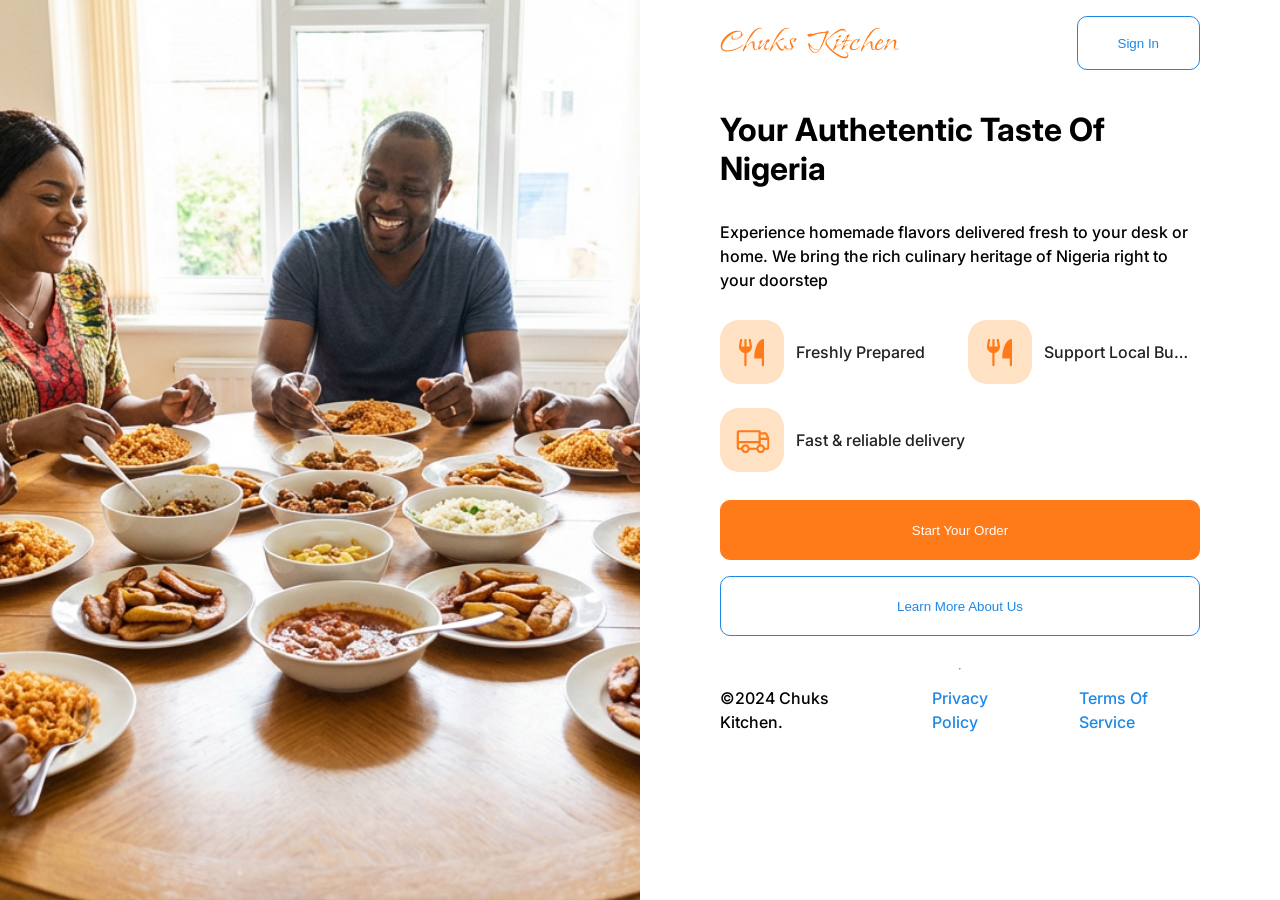
==== index.html @ c3dc555d "Started project and completed landing page" ====
<!DOCTYPE html>
<html>

<head>
    <meta charset='utf-8'>
    <meta http-equiv='X-UA-Compatible' content='IE=edge'>
    <title>Chuks Kitchen</title>
    <meta name='viewport' content='width=device-width, initial-scale=1'>
    <link rel='stylesheet' type='text/css' media='screen' href='main.css'>
</head>

<body>

    <div id="hero"></div>

    <div id="container">
        <header>
            <p class="header_text">Chuks Kitchen</p>
            <p><button id="myIndexButton">Sign In</button></p>
        </header>

        <div id="article">
            <p id="heading">Your Authetentic Taste Of Nigeria</p>
            <p id="main_article">
                Experience homemade flavors delivered fresh to your desk or home. We bring the rich culinary heritage of
                Nigeria right to your doorstep
            </p>

        </div>

        <div class="items-grid">
            <div class="item">
                <img src="images/utensils_list.svg" alt="">
                <span class="item-label">Freshly Prepared</span>
            </div>
            <div class="item">
                <img src="images/utensils_list.svg" alt="">
                <span class="item-label">Support Local Business</span>
            </div>
            <div class="item">
                <img src="images/delivery.svg" alt="">
                <span class="item-label">Fast &amp; reliable delivery</span>
            </div>
        </div>

        <div class="frame-button">
            <p><button id="order-button" class="buttons">Start Your Order </button></button></p>
            <p><button id="learn-button" class="buttons">Learn More About Us </button></button></p>
        </div>

        <hr>
        <footer>
            <div id="copy">&copy;2024 Chuks Kitchen.</div>
            <div class="privacy">Privacy Policy</div>
            <div class="privacy">Terms Of Service</div>
        </footer>
    </div>

    <script src='script.js'></script>
</body>

</html>
---- main.css ----
/* Styles */
@import url('https://fonts.googleapis.com/css2?family=Island+Moments&display=swap');
@import url('https://fonts.googleapis.com/css2?family=Inter:ital,opsz,wght@0,14..32,100..900;1,14..32,100..900&display=swap');

html {
    width: 100%;
    height: 100vh;
}

body {
    width: 100%;
    height: 100%;
    display: flex;
    flex-direction: row;
    margin: 0;
    padding: 0;
    box-sizing: border-box;
    overflow: hidden;
    font-family: "Inter", sans-serif;
}

#hero {
    height: 100%;
    width: 50%;
    background-image: url(images/welcome_onboarding.png);
    background-size: cover;
    background-position: center;
}

#container {
    width: 50%;
    height: 100%;
    padding: 1em 5em;
    box-sizing: border-box;
    display: flex;
    flex-direction: column;
    gap: 0.5em;
}

#container header {
    width: 100%;
    display: flex;
    flex-direction: row;
    justify-content: space-between;
    align-items: center;
    height: 54px;
    padding: 0;
    margin: 0;
}

#container header p {
    margin: 0;
    height: 100%;
    display: flex;
    align-items: center;
}

#container header p.header_text {
    font-family: "Island Moments", cursive;
    font-weight: 400;
    font-size: 40px;
    color: #FF7A18;
}

#container header p button#myIndexButton {
    height: 100%;
    border: 1px solid #1E88E5;
    color: #1E88E5;
    background-color: white;
    padding: 1em 3em;
    border-radius: 10px;
    cursor: pointer;
    transition: all 0.3s ease;
}

#container header p button#myIndexButton:hover {
    background-color: #1E88E5;
    border: 1px solid #1E88E5;
    color: white;
}

#container #article p#heading {
    font-size: 32px;
    font-weight: 700;
    font-style: bold;
}

#container #article p#main_article {
    font-size: 16px;
    line-height: 24px;
    font-weight: 500;
    font-style: medium;
}

.items-grid {
    display: grid;
    grid-template-columns: repeat(2, 1fr);
    gap: 1rem;
    align-items: start;
    justify-items: center;
}

.items-grid .item:last-child {
    grid-column: 1 / -1;
}

#container .frame-button {
    width: 100%;
}

#container .frame-button p button.buttons {
    border: 1px solid black;
    width: 100%;
    height: 60px;
    border-radius: 10px;
    cursor: pointer;
}

#container .frame-button p button.buttons#order-button {
    border: 1px solid #FF7A18;
    color: white;
    background-color: #FF7A18;
}

#container .frame-button p button.buttons#learn-button {
    border: 1px solid #FF7A18;
    color: white;
    background-color: #FF7A18;
    transition: all 0.3s ease;
    border: 1px solid #1E88E5;
    color: #1E88E5;
    background-color: white;
}

#container footer {
    display: flex;
    flex-direction: row;
    gap: 3em;
    font-weight: 500;
    font-style: medium;
    font-size: 16px;
    line-height: 24px;
}

#container footer .privacy {
    color: #1E88E5;
    cursor: pointer;
}

#container footer .privacy:hover {
    text-decoration: dotted;
}

/* Collapse to one column on narrow screens */
@media (max-width: 700px) {
    .items-grid {
        grid-template-columns: 1fr;
    }
}

/* Individual item styling to center SVG and text */
.item {
    display: flex;
    flex-direction: row;
    align-items: center;
    gap: 0.75rem;
    padding: 0.25rem 0.5rem;
    width: 100%;
    min-width: 0;
}

.item img {
    width: 64px;
    height: auto;
    display: block;
    flex: 0 0 64px;
}

.item-label {
    position: static;
    transform: none;
    display: inline-block;
    color: #222;
    text-align: left;
    white-space: nowrap;
    overflow: hidden;
    text-overflow: ellipsis;
    max-width: calc(100% - 84px);
    font-size: 16px;
    line-height: 24px;
    font-weight: 500;
    font-style: medium;
}
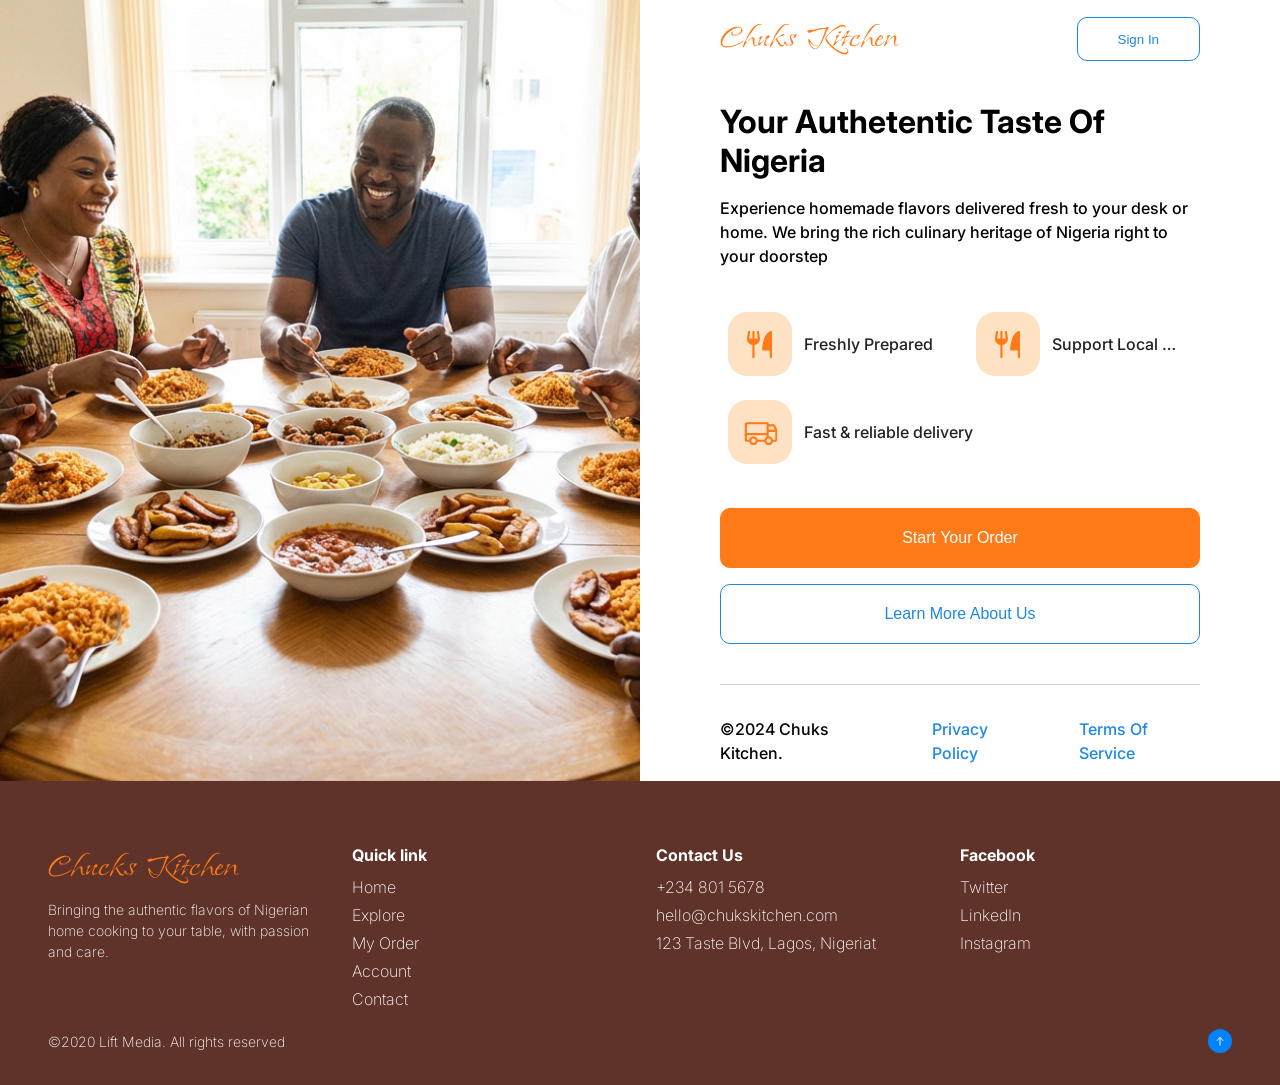
==== commit 376345e3: "Corrected errors in landing pade, started and completed signin page" ====
--- a/index.html
+++ b/index.html
@@ -2,61 +2,114 @@
 <html>
 
 <head>
-    <meta charset='utf-8'>
-    <meta http-equiv='X-UA-Compatible' content='IE=edge'>
+    <meta charset="utf-8">
+    <meta http-equiv="X-UA-Compatible" content="IE=edge">
     <title>Chuks Kitchen</title>
-    <meta name='viewport' content='width=device-width, initial-scale=1'>
-    <link rel='stylesheet' type='text/css' media='screen' href='main.css'>
+    <meta name="viewport" content="width=device-width, initial-scale=1">
+    <link rel="stylesheet" type="text/css" media="screen" href="styles/main.css">
 </head>
 
 <body>
+    <!-- ========== MAIN HERO SECTION ========== -->
+    <div class="top">
+        <div id="hero"></div>
 
-    <div id="hero"></div>
+        <!-- ========== MAIN CONTAINER ========== -->
+        <div id="container">
+            <!-- HEADER -->
+            <header>
+                <p class="brand-name">Chuks Kitchen</p>
+                <p><a href="signin.html"><button id="myIndexButton">Sign In</button></a></p>
+            </header>
 
-    <div id="container">
-        <header>
-            <p class="header_text">Chuks Kitchen</p>
-            <p><button id="myIndexButton">Sign In</button></p>
-        </header>
+            <!-- HERO ARTICLE -->
+            <div id="article">
+                <p id="heading">Your Authetentic Taste Of Nigeria</p>
+                <p id="main_article">
+                    Experience homemade flavors delivered fresh to your desk or home. We bring the rich culinary
+                    heritage of Nigeria right to your doorstep
+                </p>
+            </div>
 
-        <div id="article">
-            <p id="heading">Your Authetentic Taste Of Nigeria</p>
-            <p id="main_article">
-                Experience homemade flavors delivered fresh to your desk or home. We bring the rich culinary heritage of
-                Nigeria right to your doorstep
-            </p>
+            <!-- FEATURES GRID -->
+            <div class="items-grid">
+                <div class="item">
+                    <img src="images/utensils_list.svg" alt="Freshly Prepared">
+                    <span class="item-label">Freshly Prepared</span>
+                </div>
+                <div class="item">
+                    <img src="images/utensils_list.svg" alt="Support Local Business">
+                    <span class="item-label">Support Local Business</span>
+                </div>
+                <div class="item">
+                    <img src="images/delivery.svg" alt="Fast & reliable delivery">
+                    <span class="item-label">Fast &amp; reliable delivery</span>
+                </div>
+            </div>
 
+            <!-- CALL-TO-ACTION BUTTONS -->
+            <div class="frame-button">
+                <p><button id="order-button" class="buttons">Start Your Order</button></p>
+                <p><button id="learn-button" class="buttons">Learn More About Us</button></p>
+            </div>
+
+            <!-- FOOTER LINKS -->
+            <footer>
+                <hr class="container-footer-divider">
+                <div id="copy">&copy;2024 Chuks Kitchen.</div>
+                <div class="privacy">Privacy Policy</div>
+                <div class="privacy">Terms Of Service</div>
+            </footer>
         </div>
+    </div>
 
-        <div class="items-grid">
-            <div class="item">
-                <img src="images/utensils_list.svg" alt="">
-                <span class="item-label">Freshly Prepared</span>
+    <!-- ========== PAGE FOOTER ========== -->
+    <footer id="body-footer">
+        <!-- FOOTER CONTENT SECTION -->
+        <div id="footer-lists">
+            <!-- TESTIMONIAL SECTION -->
+            <div id="testimonial">
+                <p class="brand-name">Chucks Kitchen</p>
+                <p>
+                    Bringing the authentic flavors of Nigerian home cooking to your table, with passion and care.
+                </p>
             </div>
-            <div class="item">
-                <img src="images/utensils_list.svg" alt="">
-                <span class="item-label">Support Local Business</span>
+
+            <!-- QUICK LINKS SECTION -->
+            <div id="quick-link">
+                <p>Quick link</p>
+                <p>Home</p>
+                <p>Explore</p>
+                <p>My Order</p>
+                <p>Account</p>
+                <p>Contact</p>
             </div>
-            <div class="item">
-                <img src="images/delivery.svg" alt="">
-                <span class="item-label">Fast &amp; reliable delivery</span>
+
+            <!-- CONTACT INFO SECTION -->
+            <div id="contact-us">
+                <p>Contact Us</p>
+                <p id="phone">+234 801 5678</p>
+                <p id="mail">hello@chukskitchen.com</p>
+                <p id="address">123 Taste Blvd, Lagos, Nigeriat</p>
+            </div>
+
+            <!-- SOCIAL LINKS SECTION -->
+            <div id="social">
+                <p>Facebook</p>
+                <p>Twitter</p>
+                <p>LinkedIn</p>
+                <p>Instagram</p>
             </div>
         </div>
 
-        <div class="frame-button">
-            <p><button id="order-button" class="buttons">Start Your Order </button></button></p>
-            <p><button id="learn-button" class="buttons">Learn More About Us </button></button></p>
+        <!-- FOOTER BOTTOM SECTION -->
+        <div id="copyright-section">
+            <div id="copyright">&copy;2020 Lift Media. All rights reserved</div>
+            <a href="#top" id="to-top-link"><img id="to-top" src="images/to_top.svg" alt="Back to top"></a>
         </div>
+    </footer>
 
-        <hr>
-        <footer>
-            <div id="copy">&copy;2024 Chuks Kitchen.</div>
-            <div class="privacy">Privacy Policy</div>
-            <div class="privacy">Terms Of Service</div>
-        </footer>
-    </div>
-
-    <script src='script.js'></script>
+    <script src="script.js"></script>
 </body>
 
 </html>
--- a/styles/main.css
+++ b/styles/main.css
@@ -0,0 +1,388 @@
+/* ============================================
+   IMPORTS & VARIABLES
+   ============================================ */
+
+@import url('https://fonts.googleapis.com/css2?family=Island+Moments&display=swap');
+@import url('https://fonts.googleapis.com/css2?family=Inter:ital,opsz,wght@0,14..32,100..900;1,14..32,100..900&display=swap');
+
+:root {
+    --color-primary: #FF7A18;
+    --color-secondary: #1E88E5;
+    --color-dark-bg: #60332a;
+    --color-text-dark: #222;
+    --color-text-light: #666;
+    --color-white: white;
+
+    --font-brand: "Island Moments", cursive;
+    --font-body: "Inter", sans-serif;
+
+    --border-radius: 10px;
+    --transition-duration: 0.3s;
+}
+
+/* ============================================
+   RESET & BASE STYLES
+   ============================================ */
+
+a {
+    text-decoration: none;
+}
+
+a:hover {
+    text-decoration: none;
+}
+
+html {
+    width: 100%;
+    height: 100vh;
+    scroll-behavior: smooth;
+}
+
+body {
+    width: 100%;
+    height: 100%;
+    display: flex;
+    flex-direction: column;
+    margin: 0;
+    padding: 0;
+    box-sizing: border-box;
+    font-family: var(--font-body);
+}
+
+* {
+    box-sizing: border-box;
+}
+
+/* ============================================
+   LAYOUT SECTIONS
+   ============================================ */
+
+.top {
+    flex: 1;
+    width: 100%;
+    display: flex;
+    flex-direction: row;
+}
+
+#hero {
+    height: 100%;
+    width: 50%;
+    background-image: url(../images/welcome_onboarding.png);
+    background-size: cover;
+    background-position: center;
+    flex-shrink: 0;
+}
+
+/* ============================================
+   MAIN CONTAINER
+   ============================================ */
+
+#container {
+    width: 50%;
+    height: 100%;
+    padding: 1em 5em;
+    display: flex;
+    flex-direction: column;
+    gap: 2.5rem;
+}
+
+/* ============================================
+   HEADER
+   ============================================ */
+
+#container header {
+    width: 100%;
+    display: flex;
+    flex-direction: row;
+    justify-content: space-between;
+    align-items: center;
+    height: 100%;
+    padding: 0;
+    margin: 0;
+}
+
+#container header p {
+    margin: 0;
+    height: 100%;
+    display: flex;
+    align-items: center;
+}
+
+.brand-name {
+    font-family: var(--font-brand);
+    font-weight: 400;
+    font-size: 40px;
+    color: var(--color-primary);
+}
+
+#myIndexButton {
+    height: 100%;
+    border: 1px solid var(--color-secondary);
+    color: var(--color-secondary);
+    background-color: var(--color-white);
+    padding: 1em 3em;
+    border-radius: var(--border-radius);
+    cursor: pointer;
+    transition: all var(--transition-duration) ease;
+}
+
+#myIndexButton:hover {
+    background-color: var(--color-secondary);
+    color: var(--color-white);
+}
+
+/* ============================================
+   ARTICLE SECTION
+   ============================================ */
+
+#article {
+    display: flex;
+    flex-direction: column;
+    gap: 1rem;
+}
+
+#article #heading {
+    font-size: 32px;
+    font-weight: 700;
+    margin: 0;
+}
+
+#article #main_article {
+    font-size: 16px;
+    line-height: 24px;
+    font-weight: 500;
+    margin: 0;
+}
+
+/* ============================================
+   FEATURES GRID
+   ============================================ */
+
+.items-grid {
+    display: grid;
+    grid-template-columns: repeat(2, 1fr);
+    gap: 1rem;
+    align-items: start;
+    justify-items: center;
+}
+
+.items-grid .item:last-child {
+    grid-column: 1 / -1;
+}
+
+.item {
+    display: flex;
+    flex-direction: row;
+    align-items: center;
+    gap: 0.75rem;
+    padding: 0.25rem 0.5rem;
+    width: 100%;
+    min-width: 0;
+}
+
+.item img {
+    width: 64px;
+    height: auto;
+    display: block;
+    flex: 0 0 64px;
+}
+
+.item-label {
+    display: inline-block;
+    color: var(--color-text-dark);
+    text-align: left;
+    white-space: nowrap;
+    overflow: hidden;
+    text-overflow: ellipsis;
+    max-width: calc(100% - 84px);
+    font-size: 16px;
+    line-height: 24px;
+    font-weight: 500;
+}
+
+/* ============================================
+   BUTTONS
+   ============================================ */
+
+.frame-button {
+    width: 100%;
+    display: flex;
+    flex-direction: column;
+    gap: 1rem;
+}
+
+.frame-button p {
+    margin: 0;
+}
+
+.buttons {
+    width: 100%;
+    height: 60px;
+    border-radius: var(--border-radius);
+    cursor: pointer;
+    transition: all var(--transition-duration) ease;
+    font-size: 16px;
+    font-weight: 500;
+    border: 1px solid var(--color-text-dark);
+}
+
+#order-button {
+    border: 1px solid var(--color-primary);
+    color: var(--color-white);
+    background-color: var(--color-primary);
+}
+
+#learn-button {
+    border: 1px solid var(--color-secondary);
+    color: var(--color-secondary);
+    background-color: var(--color-white);
+}
+
+#learn-button:hover {
+    background-color: var(--color-secondary);
+    color: var(--color-white);
+}
+
+/* ============================================
+   HEADER FOOTER (within main container)
+   ============================================ */
+
+#container footer {
+    display: flex;
+    flex-direction: row;
+    gap: 3em;
+    font-weight: 500;
+    font-size: 16px;
+    line-height: 24px;
+    align-items: center;
+    border-top: 1px solid #d0d0d0;
+    padding-top: 2rem;
+}
+
+.container-footer-divider {
+    display: none;
+}
+
+.privacy {
+    color: var(--color-secondary);
+    cursor: pointer;
+    transition: text-decoration var(--transition-duration) ease;
+}
+
+.privacy:hover {
+    text-decoration: dotted;
+}
+
+/* ============================================
+   PAGE FOOTER
+   ============================================ */
+
+#body-footer {
+    width: 100%;
+    display: flex;
+    flex-direction: column;
+    padding: 2rem 1rem;
+    background-color: var(--color-dark-bg);
+    color: var(--color-white);
+}
+
+#footer-lists {
+    display: flex;
+    flex-direction: row;
+    gap: 2rem;
+    justify-content: space-around;
+    align-items: flex-start;
+    padding: 0 2rem;
+    margin-top: 2rem;
+}
+
+#testimonial,
+#quick-link,
+#contact-us,
+#social {
+    flex: 1;
+    text-align: left;
+}
+
+#testimonial .brand-name {
+    margin: 0;
+    font-weight: 300;
+    margin-bottom: 0.5rem;
+}
+
+#testimonial p:not(.brand-name) {
+    margin: 0;
+    color: var(--color-white);
+    font-weight: 200;
+    font-size: 14px;
+    line-height: 1.5;
+}
+
+#quick-link>p:first-child,
+#contact-us>p:first-child,
+#social>p:first-child {
+    font-weight: bold;
+    margin: 0;
+    margin-bottom: 0.5rem;
+}
+
+#quick-link p:not(:first-child),
+#contact-us p:not(:first-child),
+#social p:not(:first-child) {
+    color: var(--color-white);
+    cursor: pointer;
+    font-weight: 200;
+    margin: 0;
+    padding: 0.25rem 0;
+    transition: opacity var(--transition-duration) ease;
+}
+
+#quick-link p:not(:first-child):hover,
+#contact-us p:not(:first-child):hover,
+#social p:not(:first-child):hover {
+    opacity: 0.8;
+}
+
+#copyright-section {
+    display: flex;
+    justify-content: space-between;
+    align-items: center;
+    padding-top: 1rem;
+    padding-left: 2rem;
+    padding-right: 2rem;
+    font-size: 14px;
+    gap: 2rem;
+}
+
+#copyright {
+    color: var(--color-white);
+    font-weight: 200;
+    margin: 0;
+}
+
+#to-top-link {
+    text-decoration: none;
+    display: flex;
+    align-items: center;
+}
+
+#to-top {
+    width: 24px;
+    height: 24px;
+    cursor: pointer;
+    transition: transform 0.2s ease;
+}
+
+#to-top:hover {
+    transform: scale(1.1);
+}
+
+/* ============================================
+   RESPONSIVE DESIGN
+   ============================================ */
+
+@media (max-width: 700px) {
+    .items-grid {
+        grid-template-columns: 1fr;
+    }
+}
